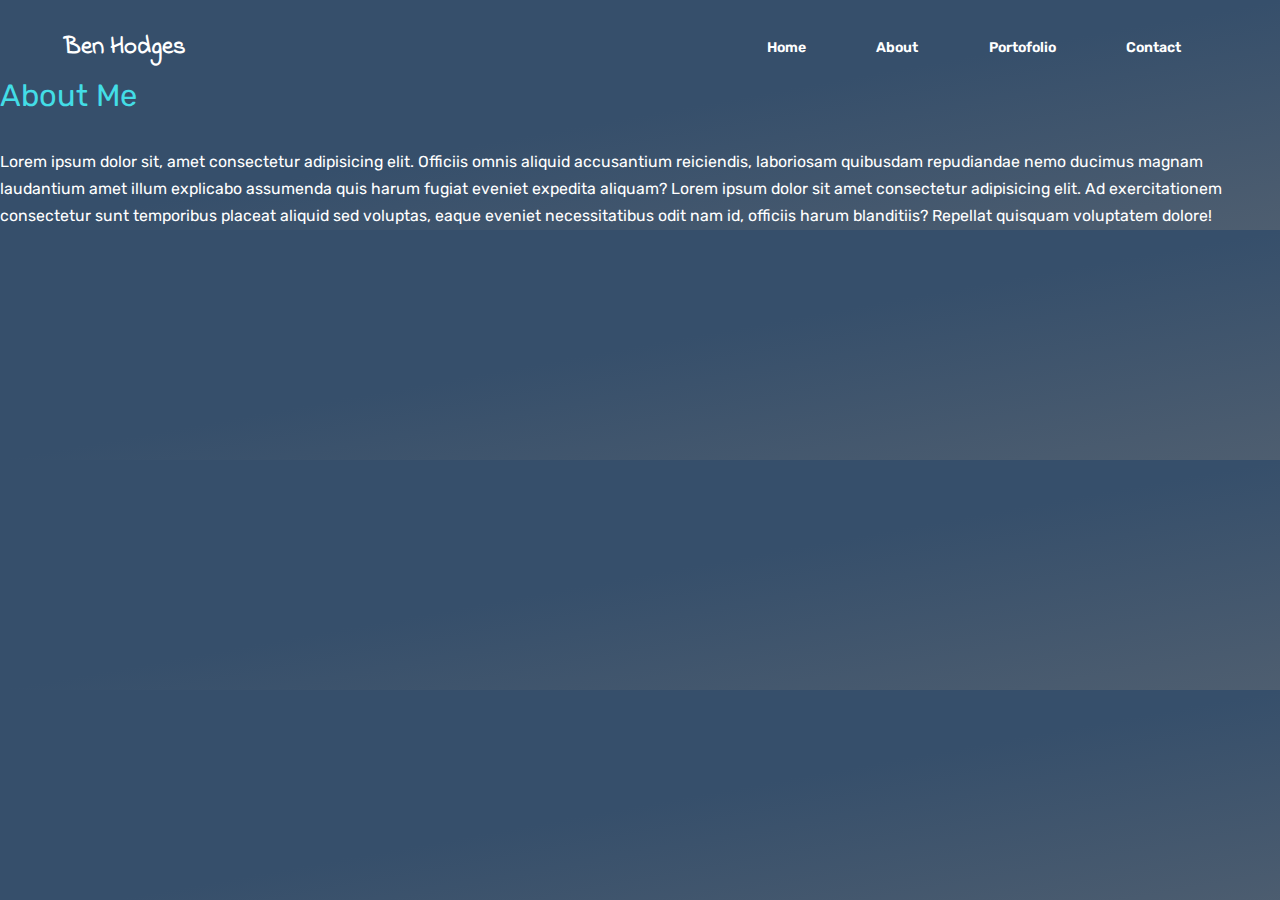
==== about.html @ 2ca75a98 "Add files via upload" ====
<!DOCTYPE html>
<html lang="en">

<head>
    <meta charset="UTF-8">
    <meta name="viewport" content="width=device-width, initial-scale=1.0">

    <link href="https://fonts.googleapis.com/icon?family=Material+Icons" rel="stylesheet">
    <link rel="stylesheet" href="css/style.css">

    <title>Ben Hodges Design</title>
</head>

<body>
    <header class="header">

        <nav class="header__nav">
            <div class="header__nav__logo">
                <h3>Ben Hodges</h3>
            </div>
            <ul class="nav-links">
                <li>
                    <a class="nav-links__link" href="index.html">Home</a>
                </li>
                <li>
                    <a class="nav-links__link" href="about.html">About</a>
                </li>
                <li>
                    <a class="nav-links__link" href="portofolio.html">Portofolio</a>
                </li>
                <li>
                    <a class="nav-links__link" href="contact.html">Contact</a>
                </li>
            </ul>

        </nav>
    </header>

    <main>
        <section class="about-section">
            <div class="about">
                <div class="about__image-container">
                    <div class="about__image-container__image"></div>
                </div>
                <div class="about__text">
                    <h2 class="heading-tertiary stand-out-blue u-margin-bottom-small">About Me</h2>
                    <p>Lorem ipsum dolor sit, amet consectetur adipisicing elit. Officiis omnis aliquid accusantium reiciendis, laboriosam quibusdam repudiandae nemo ducimus magnam laudantium amet illum explicabo assumenda quis harum fugiat eveniet expedita
                        aliquam? Lorem ipsum dolor sit amet consectetur adipisicing elit. Ad exercitationem consectetur sunt temporibus placeat aliquid sed voluptas, eaque eveniet necessitatibus odit nam id, officiis harum blanditiis? Repellat quisquam
                        voluptatem dolore!
                    </p>
                </div>
            </div>
        </section>
        <script src="js/index.js "></script>

    </main>
</body>




</html>
---- css/style.css ----
@import url("https://fonts.googleapis.com/css2?family=Rubik:wght@300;400;500;600;700&display=swap");
@import url("https://fonts.googleapis.com/css2?family=Indie+Flower&display=swap");
@-webkit-keyframes compl_change {
  from {
    color: #fff; }
  to {
    color: #fc5185; } }

@keyframes blink {
  0% {
    display: none; }
  55% {
    display: none; }
  100% {
    display: inline-block; } }

@keyframes down-arrow {
  0% {
    transform: translate(-50%, -2rem); }
  40% {
    transform: translate(-50%, 0); }
  100% {
    transform: translate(-50%, -2rem); } }

* {
  margin: 0;
  padding: 0;
  box-sizing: border-box; }

html {
  position: relative;
  width: 100%; }

body {
  margin-top: 3rem;
  height: 100%;
  background-image: linear-gradient(to right bottom, #364f6b 50%, #4e5e70); }

img {
  height: auto;
  width: 10rem; }

html {
  font-size: 62.5%; }

body {
  font-family: 'Rubik', sans-serif;
  font-weight: 400;
  font-size: 1.6rem;
  line-height: 1.7;
  color: #fff; }

p {
  font-size: 1.8rem; }

.stand-out {
  display: inline-block;
  color: #fc5185;
  font-weight: 700; }

.stand-out-blue {
  display: inline-block;
  color: #43dde6;
  font-weight: 700; }

.text-change {
  position: relative; }

.heading-primary {
  font-weight: 600;
  display: block;
  font-size: 8rem; }

.heading-secondary {
  font-weight: 500;
  font-size: 5rem; }

.heading-tertiary {
  font-size: 3.5rem;
  font-weight: 400;
  display: block; }

.header {
  margin: 0 auto;
  width: 90%;
  height: 5rem;
  display: flex; }
  .header__nav {
    display: flex;
    justify-content: space-between;
    align-items: center;
    width: 100%; }
    .header__nav__logo {
      font-size: 2.4rem;
      font-weight: 600;
      font-family: 'Indie Flower', cursive; }
    .header__nav .nav-links {
      width: 55rem;
      list-style-type: none;
      display: flex;
      align-items: center;
      justify-content: space-around; }
      .header__nav .nav-links__link {
        display: inline-flex;
        transition: all .35s;
        text-decoration: none;
        color: #fff;
        font-weight: 600; }
        .header__nav .nav-links__link:hover {
          transform: translateY(-2px);
          animation: compl_change .35s ease-in-out;
          color: #fc5185; }

.skills {
  margin: 0 auto 0 auto;
  display: grid;
  width: 100%;
  grid-template-columns: 33% 33% 33%; }
  .skills__skill {
    text-align: center;
    transition: all .4s;
    margin: 0 auto;
    padding: 5rem;
    width: 80%;
    background-color: #2b3f55; }
    .skills__skill:hover {
      transform: translateY(-2rem); }
  .skills__img {
    width: 90%; }

.wcm__reasons {
  margin: 0 auto;
  display: flex;
  justify-content: space-around;
  width: 100%;
  text-align: center;
  align-items: center; }
  .wcm__reasons__reason {
    padding: 3rem; }
    .wcm__reasons__reason__icon {
      font-size: 8rem; }

.intro {
  position: relative;
  height: 60vh;
  width: 90%;
  margin: 0 auto 0 auto; }
  .intro__words {
    width: 100%;
    position: absolute;
    top: 15rem; }

.wcm {
  width: 100%;
  padding-top: 5vh;
  padding-bottom: 5vh;
  background-color: #223347; }

.contact {
  background-color: #fc5185;
  padding-top: 10vh;
  padding-bottom: 10vh;
  width: 100%; }

.footer {
  background-color: #223347;
  height: 25vh; }

.contact-form {
  height: 100vh;
  padding: 5vh;
  display: flex;
  align-items: center;
  flex-direction: column; }

.text-change::after {
  content: "";
  position: absolute;
  width: 1px;
  height: 50%;
  top: 25%;
  background-color: #fff;
  border: 1px solid #fff;
  animation: blink .75s ease infinite; }

@keyframes blink {
  from {
    opacity: 0; }
  to {
    opacity: 1; } }

.btn {
  transition: all .5s;
  text-decoration: none;
  background-color: #fc5185;
  padding: 1.5rem 5rem;
  color: #fff;
  border-radius: 0; }
  .btn__submit {
    width: 15%; }
  .btn__secondary {
    background-color: #43dde6; }
  .btn__sit_left {
    margin-right: 4rem; }
  .btn__border {
    border: 2px solid #fc5185;
    background-color: transparent; }
    .btn__border:hover {
      background-color: #fc5185; }
    .btn__border__secondary {
      border: 4px solid #43dde6; }
      .btn__border__secondary:hover {
        background-color: #43dde6; }

.down-arrow {
  position: absolute;
  text-align: center;
  top: 80%;
  left: 50%;
  animation: down-arrow ease-out 1.5s infinite; }
  .down-arrow img {
    width: 5rem;
    height: 5rem; }

.input-container {
  position: relative;
  overflow: hidden;
  height: 15%; }

.form {
  background-color: white;
  font-size: 1.6rem;
  overflow: hidden;
  color: black;
  width: 100%;
  position: relative;
  height: 80%;
  padding-left: 7rem;
  padding-right: 7rem;
  padding-top: 5rem; }
  .form input {
    outline: none;
    position: relative;
    margin: 0 auto;
    width: 100%;
    height: 100%;
    color: #595f6e;
    padding-top: 30px;
    border: none; }
    .form input:focus + .label-name .content-name,
    .form input:valid + .label-name .content-name {
      transform: translateY(-150%);
      color: #fc5185;
      font-size: 1.4rem; }
    .form input:focus + .label-name::after,
    .form input:valid + .label-name::after {
      transform: translateX(0%); }
  .form label {
    position: absolute;
    pointer-events: none;
    bottom: 10px;
    left: 0px;
    width: 100%;
    border-bottom: 2px solid black; }
  .form label::after {
    content: "";
    position: absolute;
    left: 0px;
    height: 100%;
    width: 100%;
    border-bottom: 3px solid #fc5185;
    transform: translateX(-100%); }

.content-name {
  position: absolute;
  bottom: 5px;
  left: 0px;
  transition: transform 0.3s ease;
  transition: all 0.3 ease; }

footer {
  margin: 0 auto;
  position: absolute;
  width: 100%;
  bottom: 0;
  height: 40vh;
  background-color: #fc5185; }

.u-center-text {
  text-align: center; }

.u-margin-bottom-small {
  margin-bottom: 3rem; }

.u-margin-bottom-medium {
  margin-bottom: 6rem; }

.u-margin-bottom-large {
  margin-bottom: 10rem; }

.u-center-text {
  text-align: center; }

.u-margin-leftright {
  margin: 0 1rem 0 1rem; }

.u-section-margin {
  margin-bottom: 25rem; }

.left {
  float: left;
  margin-right: 3rem; }

.right {
  height: auto;
  float: right;
  margin-left: 3rem; }

.u-text-right {
  text-align: right; }

@media screen and (max-width: 1300px) {
  html {
    font-size: 55%; } }

@media screen and (max-width: 1100px) {
  html {
    font-size: 50%; } }

@media screen and (max-width: 900px) {
  .front-items {
    flex-direction: column; }
  .intro__words {
    text-align: center; } }

@media screen and (max-width: 850px) {
  html {
    font-size: 40%; } }

@media screen and (max-width: 800px) {
  .wcm__reasons {
    flex-direction: column; }
  .skills {
    grid-template-columns: 100%;
    grid-row-gap: 4rem; } }

@media screen and (max-width: 650px) {
  html {
    font-size: 35%; } }

@media screen and (max-width: 550px) {
  .heading-primary {
    font-size: 6rem; } }
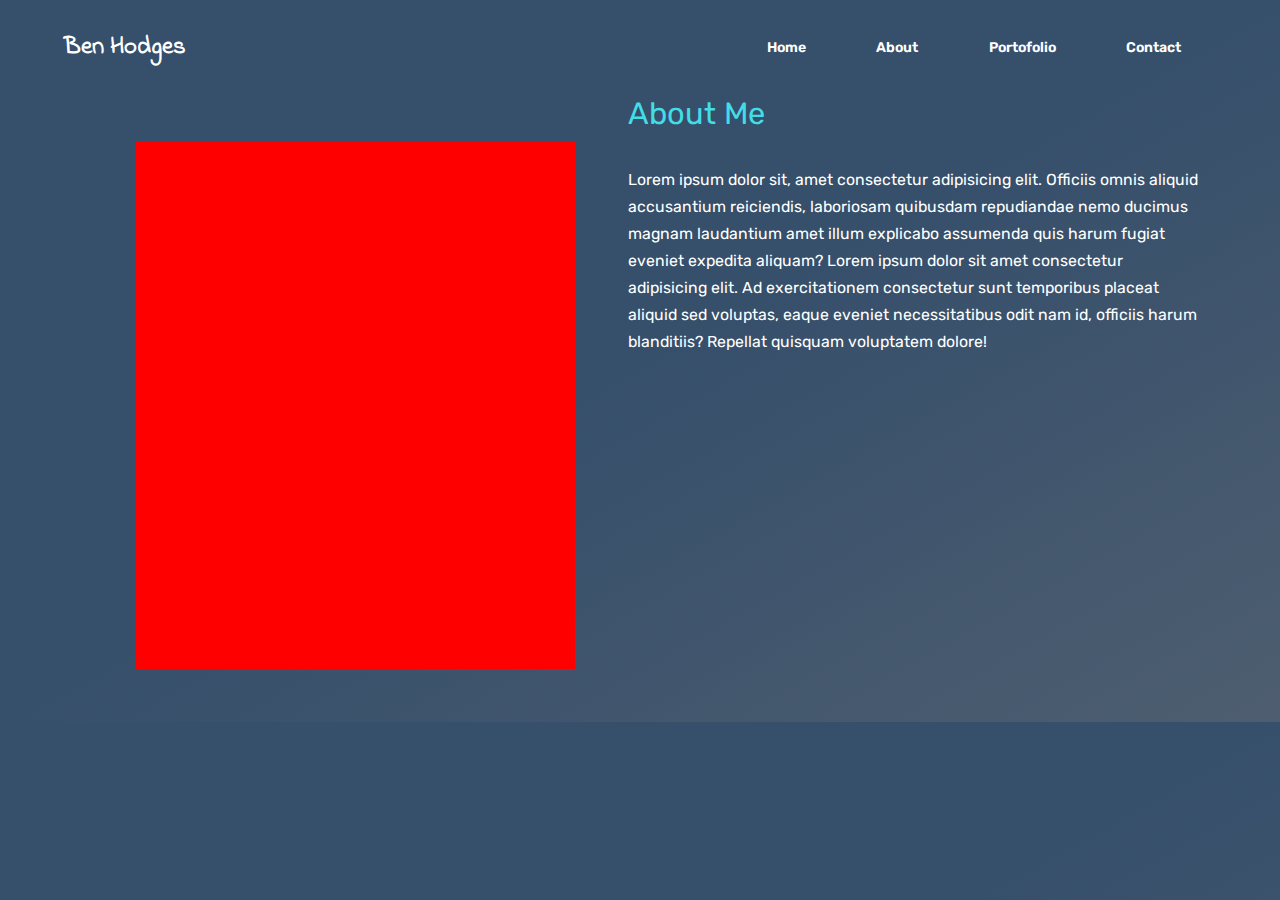
==== commit bd08b286: "Add files via upload" ====
--- a/about.html
+++ b/about.html
@@ -39,8 +39,8 @@
     <main>
         <section class="about-section">
             <div class="about">
-                <div class="about__image-container">
-                    <div class="about__image-container__image"></div>
+                <div class="about__image">
+
                 </div>
                 <div class="about__text">
                     <h2 class="heading-tertiary stand-out-blue u-margin-bottom-small">About Me</h2>
--- a/css/style.css
+++ b/css/style.css
@@ -140,6 +140,24 @@
     .wcm__reasons__reason__icon {
       font-size: 8rem; }
 
+.portofolio {
+  display: grid;
+  grid-template-columns: 100%;
+  margin: 0 auto;
+  row-gap: 20vh;
+  width: 100%; }
+  .portofolio__item {
+    margin: 0 auto;
+    width: 50%; }
+    .portofolio__item__image {
+      transition: all .2s;
+      width: 100%;
+      box-shadow: 0 1.5rem 4rem rgba(0, 0, 0, 0.3); }
+      .portofolio__item__image:hover {
+        outline: 0.6rem solid #fc5185;
+        transform: scale(1.1) translateY(-0.5rem);
+        box-shadow: 0 2.5rem 4rem rgba(0, 0, 0, 0.6); }
+
 .intro {
   position: relative;
   height: 60vh;
@@ -172,6 +190,16 @@
   display: flex;
   align-items: center;
   flex-direction: column; }
+
+.about-section {
+  padding: 2vh;
+  width: 90%;
+  margin: 0 auto; }
+
+.portofolio-section {
+  width: 90%;
+  margin: 0 auto;
+  padding-top: 10vh; }
 
 .text-change::after {
   content: "";
@@ -344,10 +372,27 @@
     grid-template-columns: 100%;
     grid-row-gap: 4rem; } }
 
-@media screen and (max-width: 650px) {
-  html {
-    font-size: 35%; } }
+@media screen and (max-width: 780px) {
+  .about {
+    flex-direction: column; } }
 
 @media screen and (max-width: 550px) {
   .heading-primary {
-    font-size: 6rem; } }
+    font-size: 6rem; }
+  .heading-secondary {
+    font-size: 3rem; }
+  .heading-tertiary {
+    font-size: 1.5rem; } }
+
+@media screen and (max-width: 550px) {
+  .heading-primary {
+    font-size: 4rem; }
+  .heading-tertiary {
+    font-size: 1.3rem; } }
+
+.about__image {
+  float: left;
+  width: 50rem;
+  height: 60rem;
+  margin: 6rem;
+  background-color: red; }
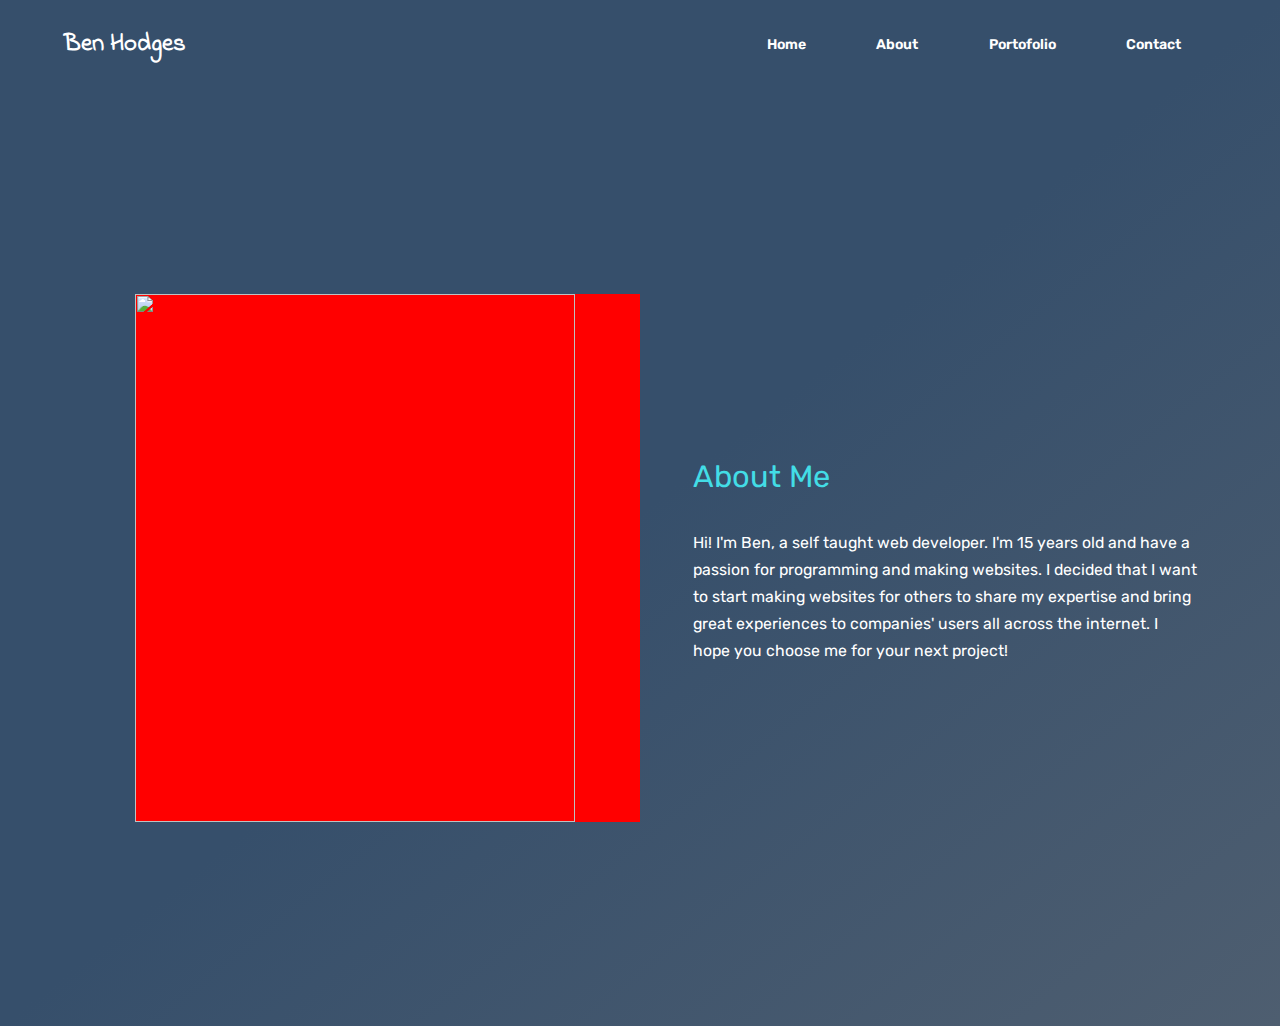
==== commit e1cec956: "Add files via upload" ====
--- a/about.html
+++ b/about.html
@@ -39,14 +39,11 @@
     <main>
         <section class="about-section">
             <div class="about">
-                <div class="about__image">
-
-                </div>
+                <img class="about__image" src="img/photo-me.jpg" alt="">
                 <div class="about__text">
                     <h2 class="heading-tertiary stand-out-blue u-margin-bottom-small">About Me</h2>
-                    <p>Lorem ipsum dolor sit, amet consectetur adipisicing elit. Officiis omnis aliquid accusantium reiciendis, laboriosam quibusdam repudiandae nemo ducimus magnam laudantium amet illum explicabo assumenda quis harum fugiat eveniet expedita
-                        aliquam? Lorem ipsum dolor sit amet consectetur adipisicing elit. Ad exercitationem consectetur sunt temporibus placeat aliquid sed voluptas, eaque eveniet necessitatibus odit nam id, officiis harum blanditiis? Repellat quisquam
-                        voluptatem dolore!
+                    <p>Hi! I'm Ben, a self taught web developer. I'm 15 years old and have a passion for programming and making websites. I decided that I want to start making websites for others to share my expertise and bring great experiences to companies'
+                        users all across the internet. I hope you choose me for your next project!
                     </p>
                 </div>
             </div>
--- a/css/style.css
+++ b/css/style.css
@@ -29,11 +29,12 @@
 
 html {
   position: relative;
-  width: 100%; }
+  width: 100%;
+  overflow-x: hidden; }
 
 body {
-  margin-top: 3rem;
   height: 100%;
+  overflow-x: hidden;
   background-image: linear-gradient(to right bottom, #364f6b 50%, #4e5e70); }
 
 img {
@@ -83,7 +84,7 @@
 .header {
   margin: 0 auto;
   width: 90%;
-  height: 5rem;
+  height: 10vh;
   display: flex; }
   .header__nav {
     display: flex;
@@ -382,17 +383,24 @@
   .heading-secondary {
     font-size: 3rem; }
   .heading-tertiary {
-    font-size: 1.5rem; } }
+    font-size: 2rem; } }
 
 @media screen and (max-width: 550px) {
   .heading-primary {
-    font-size: 4rem; }
-  .heading-tertiary {
-    font-size: 1.3rem; } }
-
-.about__image {
-  float: left;
-  width: 50rem;
-  height: 60rem;
-  margin: 6rem;
-  background-color: red; }
+    font-size: 4rem; } }
+
+.about {
+  width: 100%;
+  margin: 0 auto;
+  height: 100vh;
+  align-items: center;
+  display: flex;
+  justify-content: space-around; }
+  .about__image {
+    width: 50rem;
+    height: 60rem;
+    margin: 6rem;
+    flex: 1;
+    background-color: red; }
+  .about__text {
+    flex: 1; }
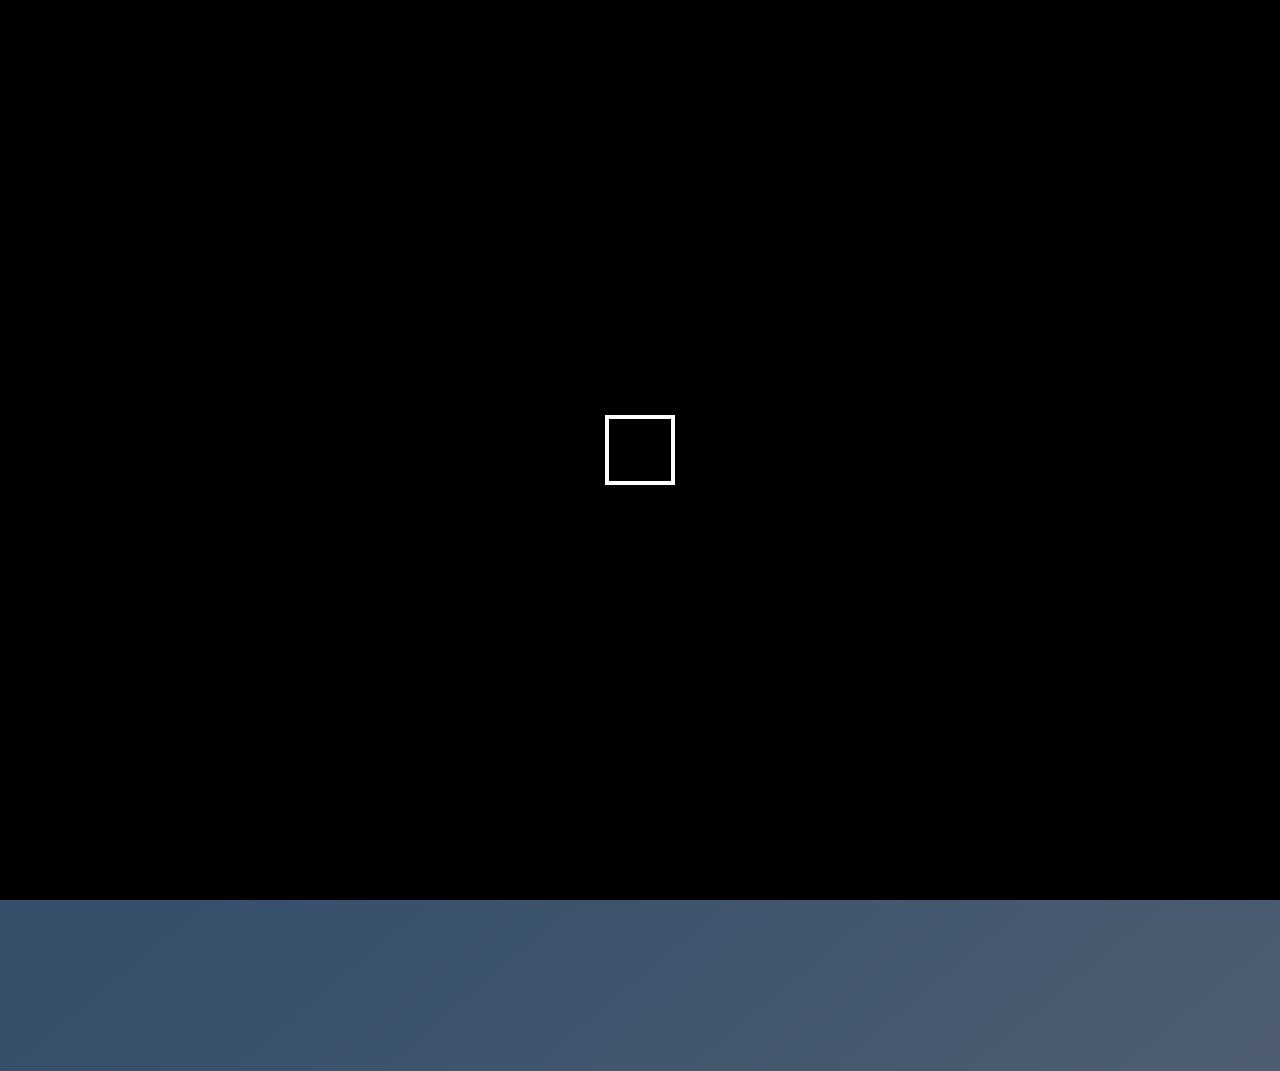
==== commit 7aef2c55: "Add files via upload" ====
--- a/about.html
+++ b/about.html
@@ -16,7 +16,7 @@
 
         <nav class="header__nav">
             <div class="header__nav__logo">
-                <h3>Ben Hodges</h3>
+                <img src="img/logo.jpg" alt="" class="header__nav__logo__image">
             </div>
             <ul class="nav-links">
                 <li>
@@ -32,7 +32,11 @@
                     <a class="nav-links__link" href="contact.html">Contact</a>
                 </li>
             </ul>
-
+            <div class="hamburger">
+                <div id="line1" class="line"></div>
+                <div id="line2" class="line"></div>
+                <div id="line3" class="line"></div>
+            </div>
         </nav>
     </header>
 
@@ -42,18 +46,19 @@
                 <img class="about__image" src="img/photo-me.jpg" alt="">
                 <div class="about__text">
                     <h2 class="heading-tertiary stand-out-blue u-margin-bottom-small">About Me</h2>
-                    <p>Hi! I'm Ben, a self taught web developer. I'm 15 years old and have a passion for programming and making websites. I decided that I want to start making websites for others to share my expertise and bring great experiences to companies'
-                        users all across the internet. I hope you choose me for your next project!
+                    <p>Hi! I'm Ben, a self taught web developer. I have a passion for programming and making websites. I decided that I want to start making websites for others to share my expertise and bring great experiences to companies' users all across
+                        the internet. I hope you choose me for your next project!
                     </p>
                 </div>
             </div>
         </section>
-        <script src="js/index.js "></script>
-
     </main>
+    <div class="loader-wrapper">
+        <span class="loader-wrapper__loader">
+            <span class="loader-wrapper__loader__loader-inner"></span>
+        </span>
+    </div>
+    <script src="js/index.js"></script>
 </body>
 
-
-
-
 </html>--- a/css/style.css
+++ b/css/style.css
@@ -84,7 +84,7 @@
 .header {
   margin: 0 auto;
   width: 90%;
-  height: 10vh;
+  height: 15vh;
   display: flex; }
   .header__nav {
     display: flex;
@@ -92,25 +92,30 @@
     align-items: center;
     width: 100%; }
     .header__nav__logo {
-      font-size: 2.4rem;
-      font-weight: 600;
-      font-family: 'Indie Flower', cursive; }
-    .header__nav .nav-links {
-      width: 55rem;
-      list-style-type: none;
       display: flex;
-      align-items: center;
-      justify-content: space-around; }
-      .header__nav .nav-links__link {
-        display: inline-flex;
-        transition: all .35s;
-        text-decoration: none;
-        color: #fff;
-        font-weight: 600; }
-        .header__nav .nav-links__link:hover {
-          transform: translateY(-2px);
-          animation: compl_change .35s ease-in-out;
-          color: #fc5185; }
+      justify-content: flex-start; }
+      .header__nav__logo__image {
+        width: 25rem; }
+
+.nav-links {
+  width: 55rem;
+  list-style-type: none;
+  display: flex;
+  align-items: center;
+  justify-content: space-around; }
+  .nav-links__link {
+    display: inline-flex;
+    transition: all .35s;
+    text-decoration: none;
+    color: #fff;
+    font-weight: 600; }
+    .nav-links__link:hover {
+      transform: translateY(-2px);
+      animation: compl_change .35s ease-in-out;
+      color: #fc5185; }
+
+.hamburger {
+  display: none; }
 
 .skills {
   margin: 0 auto 0 auto;
@@ -127,7 +132,7 @@
     .skills__skill:hover {
       transform: translateY(-2rem); }
   .skills__img {
-    width: 90%; }
+    width: 20rem; }
 
 .wcm__reasons {
   margin: 0 auto;
@@ -315,6 +320,73 @@
   height: 40vh;
   background-color: #fc5185; }
 
+.loader-wrapper {
+  z-index: 500;
+  width: 100%;
+  display: flex;
+  justify-content: center;
+  align-items: center;
+  height: 100vh;
+  position: fixed;
+  top: 0;
+  left: 0;
+  background-color: black; }
+  .loader-wrapper__loader {
+    display: inline-block;
+    width: 70px;
+    height: 70px;
+    position: relative;
+    border: 4px solid #Fff;
+    animation: loader 2s infinite ease; }
+    .loader-wrapper__loader__loader-inner {
+      vertical-align: top;
+      display: inline-block;
+      width: 100%;
+      background-color: #fff;
+      animation: loader-inner 2s infinite ease-in; }
+
+.loader-wrapper-move {
+  animation: move-up 1s ease-in 1;
+  animation-fill-mode: forwards;
+  animation-delay: 1s; }
+
+@keyframes loader {
+  0% {
+    transform: rotate(0deg); }
+  25% {
+    transform: rotate(180deg); }
+  50% {
+    transform: rotate(180deg); }
+  75% {
+    transform: rotate(360deg); }
+  100% {
+    transform: rotate(360deg); } }
+
+@keyframes loader-inner {
+  0% {
+    height: 0%; }
+  25% {
+    height: 0%; }
+  50% {
+    height: 100%; }
+  75% {
+    height: 100%; }
+  100% {
+    height: 0%; } }
+
+@keyframes move-up {
+  0% {
+    transform: translateY(0%); }
+  100% {
+    transform: translateY(-100%);
+    display: none; } }
+
+@keyframes show-main {
+  0% {
+    display: none; }
+  100% {
+    display: block; } }
+
 .u-center-text {
   text-align: center; }
 
@@ -347,47 +419,6 @@
 
 .u-text-right {
   text-align: right; }
-
-@media screen and (max-width: 1300px) {
-  html {
-    font-size: 55%; } }
-
-@media screen and (max-width: 1100px) {
-  html {
-    font-size: 50%; } }
-
-@media screen and (max-width: 900px) {
-  .front-items {
-    flex-direction: column; }
-  .intro__words {
-    text-align: center; } }
-
-@media screen and (max-width: 850px) {
-  html {
-    font-size: 40%; } }
-
-@media screen and (max-width: 800px) {
-  .wcm__reasons {
-    flex-direction: column; }
-  .skills {
-    grid-template-columns: 100%;
-    grid-row-gap: 4rem; } }
-
-@media screen and (max-width: 780px) {
-  .about {
-    flex-direction: column; } }
-
-@media screen and (max-width: 550px) {
-  .heading-primary {
-    font-size: 6rem; }
-  .heading-secondary {
-    font-size: 3rem; }
-  .heading-tertiary {
-    font-size: 2rem; } }
-
-@media screen and (max-width: 550px) {
-  .heading-primary {
-    font-size: 4rem; } }
 
 .about {
   width: 100%;
@@ -404,3 +435,87 @@
     background-color: red; }
   .about__text {
     flex: 1; }
+
+@media screen and (max-width: 1300px) {
+  html {
+    font-size: 55%; } }
+
+@media screen and (max-width: 1100px) {
+  html {
+    font-size: 50%; } }
+
+@media screen and (max-width: 700px) {
+  .line {
+    transition: all .7s ease;
+    width: 30px;
+    height: 3px;
+    background: #fff;
+    margin: 5px; }
+  .hamburger {
+    display: block;
+    position: relative;
+    cursor: pointer;
+    z-index: 100; }
+    .hamburger .line {
+      background: white; }
+  .hamburger-menu-open #line1 {
+    transform: rotate(45deg); }
+  .hamburger-menu-open #line2 {
+    opacity: 0; }
+  .hamburger-menu-open #line3 {
+    transform: translateY(-15px) rotate(-45deg); }
+  .nav-links {
+    position: absolute;
+    right: 0;
+    top: 0;
+    clip-path: circle(0px at 90% 5%);
+    -webkit-clip-path: circle(0px at 93% 8%);
+    transition: all 1.5s ease-out;
+    background: #fc5185;
+    height: 100vh;
+    width: 100%;
+    z-index: 1;
+    flex-direction: column; }
+    .nav-links__link {
+      color: #fff; }
+    .nav-links__link:hover {
+      transform: none;
+      animation: none;
+      color: #fff; }
+  .nav-links-open {
+    width: 100vw;
+    clip-path: circle(1400px at 90% 10%);
+    -webkit-clip-path: circle(1400px at 93% 8%); } }
+
+@media screen and (max-width: 900px) {
+  .front-items {
+    flex-direction: column; }
+  .intro__words {
+    text-align: center; } }
+
+@media screen and (max-width: 850px) {
+  html {
+    font-size: 40%; } }
+
+@media screen and (max-width: 800px) {
+  .wcm__reasons {
+    flex-direction: column; }
+  .skills {
+    grid-template-columns: 100%;
+    grid-row-gap: 4rem; } }
+
+@media screen and (max-width: 780px) {
+  .about {
+    flex-direction: column; } }
+
+@media screen and (max-width: 550px) {
+  .heading-primary {
+    font-size: 6rem; }
+  .heading-secondary {
+    font-size: 3rem; }
+  .heading-tertiary {
+    font-size: 2rem; } }
+
+@media screen and (max-width: 550px) {
+  .heading-primary {
+    font-size: 4rem; } }
